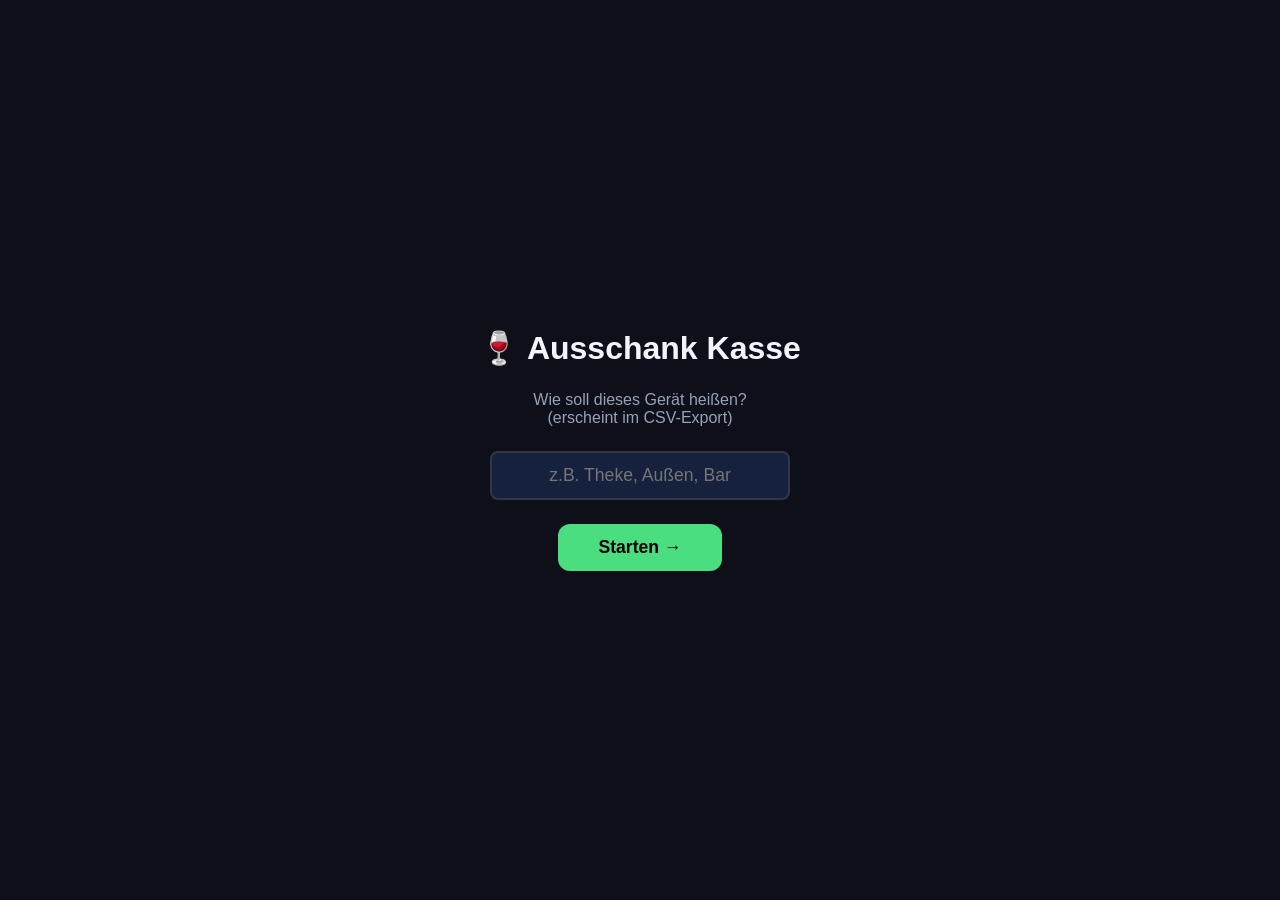
==== index.html @ 064b198a "feat: initial Ausschank-Kasse PWA Offline-first Kassensystem für iPad ohne Apple Developer-Konto.  -" ====
<!DOCTYPE html>
<html lang="de">
<head>
  <meta charset="UTF-8">
  <meta name="viewport" content="width=device-width, initial-scale=1.0, viewport-fit=cover">
  <meta name="mobile-web-app-capable" content="yes">
  <meta name="apple-mobile-web-app-capable" content="yes">
  <meta name="apple-mobile-web-app-status-bar-style" content="black-translucent">
  <meta name="apple-mobile-web-app-title" content="Kasse">
  <meta name="theme-color" content="#16213e">
  <title>Ausschank Kasse</title>
  <link rel="stylesheet" href="styles.css">
  <link rel="manifest" href="manifest.json">
  <link rel="apple-touch-icon" href="icon-192.png">
</head>
<body>

<!-- ── First-run Setup ──────────────────────────────────────────────────────-->
<div id="setup-screen" class="hidden">
  <h1>🍷 Ausschank Kasse</h1>
  <p>Wie soll dieses Gerät heißen?<br>(erscheint im CSV-Export)</p>
  <input id="setup-device-name" type="text" placeholder="z.B. Theke, Außen, Bar" maxlength="20">
  <button id="setup-save">Starten →</button>
</div>

<!-- ── App ──────────────────────────────────────────────────────────────────-->
<div id="app" class="hidden">

  <!-- Update Banner -->
  <div id="update-banner" class="hidden">
    🔄 Neue Version verfügbar
    <button>Jetzt neu laden</button>
  </div>

  <!-- Top Bar -->
  <div class="top-bar">
    <div class="top-bar-left">
      <span class="app-title">🍷 Kasse</span>
      <span id="device-label"></span>
    </div>
    <span id="last-backup"></span>
  </div>

  <!-- Nav -->
  <nav class="nav">
    <button class="nav-btn nav-btn--active" data-view="order">Bestellen</button>
    <button class="nav-btn" data-view="stats">Statistik</button>
    <button class="nav-btn" data-view="settings">Einstellungen</button>
  </nav>

  <!-- ── Order View ──────────────────────────────────────────────────────────-->
  <div id="view-order" class="view">
    <div class="order-layout">
      <!-- Product Grid -->
      <div class="product-grid-wrap">
        <div id="product-grid"></div>
      </div>
      <!-- Order Panel -->
      <div class="order-panel">
        <div class="order-list-wrap">
          <ul id="order-list"></ul>
        </div>
        <div class="order-footer">
          <div class="total-row">
            <span class="total-label">Gesamt</span>
            <span id="order-total">0,00 €</span>
          </div>
          <button id="pay-btn">Bezahlen</button>
        </div>
      </div>
    </div>
  </div>

  <!-- ── Stats View ──────────────────────────────────────────────────────────-->
  <div id="view-stats" class="view hidden">
    <div class="stats-header">
      <h2>Statistik</h2>
      <button id="export-csv-btn" class="btn-secondary">CSV exportieren</button>
    </div>
    <ul id="stats-list"></ul>
    <div class="stats-grand">
      <span>Gesamtumsatz</span>
      <span id="stats-total">0,00 €</span>
    </div>
  </div>

  <!-- ── Settings View ───────────────────────────────────────────────────────-->
  <div id="view-settings" class="view hidden">

    <!-- Gerät -->
    <div class="settings-section">
      <h3>Gerät</h3>
      <div class="settings-row">
        <input id="device-name-input" type="text" placeholder="Gerätename" maxlength="20">
        <button id="device-name-save" class="btn-primary">Speichern</button>
      </div>
    </div>

    <!-- Produkte -->
    <div class="settings-section">
      <h3>Produkte</h3>
      <ul id="settings-product-list"></ul>
      <button id="add-product-btn" class="btn-primary">+ Produkt hinzufügen</button>
    </div>

    <!-- Export / Import -->
    <div class="settings-section">
      <h3>Export & Sync</h3>
      <div class="export-actions">
        <button id="export-config-btn" class="btn-secondary">Konfiguration exportieren</button>
        <button id="import-config-btn" class="btn-secondary">Konfiguration importieren</button>
      </div>
    </div>

    <!-- Datenlöschung -->
    <div class="settings-section">
      <h3>Daten</h3>
      <button id="clear-data-btn" class="btn-danger">Alle Transaktionen löschen…</button>
    </div>

  </div>

</div><!-- /#app -->

<!-- ── Payment Overlay ────────────────────────────────────────────────────────-->
<div id="payment-overlay" class="overlay">
  <div class="overlay-box">
    <h2>Bezahlung</h2>
    <div class="pay-row">
      <span class="pay-label">Zu zahlen</span>
      <span id="pay-total" class="pay-total-amount"></span>
    </div>
    <input id="pay-given" type="number" inputmode="decimal" placeholder="Gegeben (€)" step="0.01">
    <div class="pay-row">
      <span class="change-label">Rückgeld</span>
      <span id="pay-change"></span>
    </div>
    <div class="overlay-actions">
      <button id="pay-cancel">Abbrechen</button>
      <button id="pay-complete" disabled>Abschließen</button>
    </div>
  </div>
</div>

<!-- ── Product Form Overlay ───────────────────────────────────────────────────-->
<div id="product-form-overlay" class="overlay">
  <div class="overlay-box">
    <h2>Produkt</h2>
    <form id="product-form">
      <input type="hidden" id="pf-id">
      <div class="form-group">
        <label for="pf-name">Name</label>
        <input id="pf-name" type="text" placeholder="z.B. Weinriesling" required maxlength="40">
      </div>
      <div class="form-group">
        <label for="pf-price">Preis (€)</label>
        <input id="pf-price" type="text" inputmode="decimal" placeholder="5,00" required>
      </div>
      <div class="form-group">
        <label for="pf-pledge">Pfandbetrag (€, optional)</label>
        <input id="pf-pledge" type="text" inputmode="decimal" placeholder="2,00">
        <small>Leer lassen wenn kein Pfand</small>
      </div>
      <div class="form-actions">
        <button type="button" id="product-form-cancel">Abbrechen</button>
        <button type="submit" id="product-form-save">Speichern</button>
      </div>
    </form>
  </div>
</div>

<script type="module" src="js/app.js"></script>
</body>
</html>
---- styles.css ----
/* ── Variables ─────────────────────────────────────────────────────────────── */
:root {
  --bg: #0f0f1a;
  --surface: #1a1a2e;
  --surface2: #16213e;
  --accent: #4ade80;
  --accent2: #3b82f6;
  --danger: #ef4444;
  --pfand: #f59e0b;
  --text: #f1f5f9;
  --text-muted: #94a3b8;
  --border: #2d3748;
  --radius: 12px;
  --radius-sm: 8px;
}

/* ── Reset ───────────────────────────────────────────────────────────────────*/
*, *::before, *::after { box-sizing: border-box; margin: 0; padding: 0; }
html, body { height: 100%; overflow: hidden; }
body { font-family: -apple-system, BlinkMacSystemFont, 'Segoe UI', sans-serif; background: var(--bg); color: var(--text); font-size: 16px; -webkit-tap-highlight-color: transparent; user-select: none; }
button { font: inherit; cursor: pointer; border: none; background: none; color: inherit; }

/* ── Setup Screen ────────────────────────────────────────────────────────────*/
#setup-screen { display: flex; flex-direction: column; justify-content: center; align-items: center; height: 100dvh; gap: 1.5rem; padding: 2rem; text-align: center; }
#setup-screen h1 { font-size: 2rem; }
#setup-screen p { color: var(--text-muted); }
#setup-device-name { width: 100%; max-width: 300px; padding: .75rem 1rem; border-radius: var(--radius-sm); border: 2px solid var(--border); background: var(--surface2); color: var(--text); font-size: 1.1rem; text-align: center; }
#setup-save { padding: .8rem 2.5rem; border-radius: var(--radius); background: var(--accent); color: #000; font-size: 1.1rem; font-weight: 700; }

/* ── App Layout ──────────────────────────────────────────────────────────────*/
#app { display: flex; flex-direction: column; height: 100dvh; }
.hidden { display: none !important; }

/* ── Top Bar ─────────────────────────────────────────────────────────────────*/
.top-bar { display: flex; align-items: center; justify-content: space-between; background: var(--surface2); padding: .6rem 1rem; border-bottom: 1px solid var(--border); flex-shrink: 0; }
.top-bar-left { display: flex; flex-direction: column; }
.app-title { font-weight: 700; font-size: 1rem; }
#device-label { font-size: .75rem; color: var(--text-muted); }
#last-backup { font-size: .7rem; color: var(--text-muted); }

/* ── Nav ─────────────────────────────────────────────────────────────────────*/
.nav { display: flex; background: var(--surface2); border-bottom: 1px solid var(--border); flex-shrink: 0; }
.nav-btn { flex: 1; padding: .7rem .5rem; text-align: center; font-size: .85rem; color: var(--text-muted); border-bottom: 3px solid transparent; transition: color .15s, border-color .15s; }
.nav-btn--active { color: var(--text); border-bottom-color: var(--accent); }

/* ── Views ───────────────────────────────────────────────────────────────────*/
.view { flex: 1; overflow: hidden; display: flex; flex-direction: column; }

/* ── Order View ──────────────────────────────────────────────────────────────*/
#view-order { display: flex; flex-direction: column; }
.order-layout { display: flex; flex: 1; overflow: hidden; gap: 0; }

/* Product Grid */
.product-grid-wrap { flex: 1; overflow-y: auto; padding: .75rem; display: flex; flex-direction: column; gap: .5rem; }
#product-grid { display: grid; grid-template-columns: repeat(2, 1fr); gap: .5rem; align-content: start; }
.product-btn { background: var(--surface); border-radius: var(--radius); border: 1px solid var(--border); padding: .9rem .75rem; display: flex; flex-direction: column; gap: .25rem; text-align: center; transition: background .1s, transform .05s; active-color: var(--surface2); }
.product-btn:active { transform: scale(.96); background: var(--surface2); }
.pfand-btn { background: #1a1400; border-color: var(--pfand); }
.pfand-btn .product-price { color: var(--pfand); }
.product-name { font-size: .9rem; font-weight: 600; word-break: break-word; }
.product-price { font-size: .85rem; color: var(--accent); }

/* Order Panel */
.order-panel { width: 44%; min-width: 160px; max-width: 220px; display: flex; flex-direction: column; border-left: 1px solid var(--border); background: var(--surface); overflow: hidden; }
.order-list-wrap { flex: 1; overflow-y: auto; }
#order-list { list-style: none; padding: .5rem; }
.order-item { display: flex; align-items: center; gap: .25rem; padding: .45rem .5rem; border-radius: var(--radius-sm); font-size: .88rem; }
.order-item + .order-item { border-top: 1px solid var(--border); }
.order-item--pfand .item-price { color: var(--pfand); }
.item-name { flex: 1; font-size: .82rem; }
.item-price { font-size: .82rem; white-space: nowrap; color: var(--accent); }
.remove-btn { color: var(--text-muted); font-size: .8rem; padding: .2rem .3rem; border-radius: 4px; }
.remove-btn:hover { color: var(--danger); }
.empty-hint { color: var(--text-muted); font-size: .8rem; padding: .5rem; text-align: center; }

/* Total + Pay */
.order-footer { padding: .75rem; border-top: 1px solid var(--border); display: flex; flex-direction: column; gap: .5rem; }
.total-row { display: flex; justify-content: space-between; align-items: center; }
.total-label { font-size: .85rem; color: var(--text-muted); }
#order-total { font-size: 1.5rem; font-weight: 700; color: var(--accent); }
#order-total.total--negative { color: var(--pfand); }
#pay-btn { background: var(--accent); color: #000; font-weight: 700; font-size: 1rem; padding: .7rem; border-radius: var(--radius-sm); }

/* ── Payment Overlay ─────────────────────────────────────────────────────────*/
.overlay { position: fixed; inset: 0; background: rgba(0,0,0,.7); display: flex; align-items: center; justify-content: center; z-index: 100; opacity: 0; pointer-events: none; transition: opacity .2s; }
.overlay--visible { opacity: 1; pointer-events: all; }
.overlay-box { background: var(--surface); border-radius: var(--radius); padding: 1.5rem; width: 90%; max-width: 340px; display: flex; flex-direction: column; gap: 1rem; }
.overlay-box h2 { font-size: 1.2rem; }
.pay-row { display: flex; justify-content: space-between; align-items: center; font-size: 1.1rem; }
.pay-label { color: var(--text-muted); }
.pay-total-amount { font-size: 1.5rem; font-weight: 700; color: var(--accent); }
#pay-given { width: 100%; padding: .8rem 1rem; border-radius: var(--radius-sm); border: 2px solid var(--border); background: var(--surface2); color: var(--text); font-size: 1.5rem; text-align: right; }
.change-label { color: var(--text-muted); font-size: .9rem; }
#pay-change { font-size: 1.8rem; font-weight: 700; color: var(--accent); }
.change--positive { color: var(--pfand) !important; }
.overlay-actions { display: flex; gap: .75rem; }
#pay-complete { flex: 1; background: var(--accent); color: #000; font-weight: 700; font-size: 1rem; padding: .8rem; border-radius: var(--radius-sm); }
#pay-complete:disabled { opacity: .4; cursor: default; }
#pay-cancel { padding: .8rem 1.2rem; border-radius: var(--radius-sm); border: 1px solid var(--border); }

/* ── Product Form Overlay ────────────────────────────────────────────────────*/
.form-group { display: flex; flex-direction: column; gap: .4rem; }
.form-group label { font-size: .85rem; color: var(--text-muted); }
.form-group input { padding: .7rem .9rem; border-radius: var(--radius-sm); border: 1px solid var(--border); background: var(--surface2); color: var(--text); font-size: 1rem; }
.form-group small { font-size: .75rem; color: var(--text-muted); }
.form-actions { display: flex; gap: .75rem; }
#product-form-save { flex: 1; background: var(--accent2); color: #fff; font-weight: 700; font-size: 1rem; padding: .75rem; border-radius: var(--radius-sm); }
#product-form-cancel { padding: .75rem 1rem; border-radius: var(--radius-sm); border: 1px solid var(--border); }

/* ── Stats View ──────────────────────────────────────────────────────────────*/
#view-stats { overflow-y: auto; padding: 1rem; gap: .75rem; }
.stats-header { display: flex; justify-content: space-between; align-items: center; }
.stats-header h2 { font-size: 1rem; }
#stats-list { list-style: none; display: flex; flex-direction: column; gap: .25rem; }
.stats-row { display: flex; align-items: center; gap: .5rem; padding: .6rem .75rem; background: var(--surface); border-radius: var(--radius-sm); font-size: .9rem; }
.stats-name { flex: 1; }
.stats-qty { color: var(--text-muted); min-width: 2.5rem; text-align: right; }
.stats-total { color: var(--accent); min-width: 5rem; text-align: right; font-weight: 600; }
.stats-grand { display: flex; justify-content: space-between; padding: .75rem; background: var(--surface2); border-radius: var(--radius-sm); font-size: 1rem; }
.stats-grand-total { font-size: 1.3rem; font-weight: 700; color: var(--accent); }
.btn-secondary { background: var(--surface2); border: 1px solid var(--border); padding: .6rem 1rem; border-radius: var(--radius-sm); font-size: .9rem; }

/* ── Settings View ───────────────────────────────────────────────────────────*/
#view-settings { overflow-y: auto; padding: 1rem; gap: 1rem; }
.settings-section { background: var(--surface); border-radius: var(--radius); padding: 1rem; display: flex; flex-direction: column; gap: .75rem; }
.settings-section h3 { font-size: .95rem; color: var(--text-muted); text-transform: uppercase; font-size: .8rem; letter-spacing: .05em; }
.settings-row { display: flex; gap: .5rem; align-items: center; }
.settings-row input { flex: 1; padding: .65rem .9rem; border-radius: var(--radius-sm); border: 1px solid var(--border); background: var(--surface2); color: var(--text); font-size: .95rem; }
.btn-primary { background: var(--accent2); color: #fff; font-weight: 600; padding: .65rem 1rem; border-radius: var(--radius-sm); font-size: .9rem; }
.btn-danger { background: var(--danger); color: #fff; font-weight: 600; padding: .65rem 1rem; border-radius: var(--radius-sm); font-size: .9rem; width: 100%; }
#settings-product-list { list-style: none; display: flex; flex-direction: column; gap: .4rem; }
.settings-product-item { display: flex; align-items: center; gap: .5rem; padding: .6rem .5rem; background: var(--surface2); border-radius: var(--radius-sm); }
.settings-product-info { flex: 1; display: flex; flex-direction: column; }
.settings-product-name { font-size: .9rem; }
.settings-product-price { font-size: .78rem; color: var(--text-muted); }
.settings-product-actions { display: flex; gap: .25rem; }
.icon-btn { padding: .35rem .5rem; border-radius: var(--radius-sm); border: 1px solid var(--border); font-size: .85rem; }
.icon-btn--danger { border-color: var(--danger); color: var(--danger); }
.icon-btn:disabled { opacity: .3; cursor: default; }
.export-actions { display: flex; flex-direction: column; gap: .5rem; }

/* ── Toast ───────────────────────────────────────────────────────────────────*/
.toast { position: fixed; bottom: 5rem; left: 50%; transform: translateX(-50%) translateY(1rem); background: var(--surface2); border: 1px solid var(--border); color: var(--text); padding: .65rem 1.25rem; border-radius: 9999px; font-size: .9rem; z-index: 200; opacity: 0; transition: opacity .2s, transform .2s; pointer-events: none; white-space: nowrap; }
.toast--visible { opacity: 1; transform: translateX(-50%) translateY(0); }
.toast--success { border-color: var(--accent); color: var(--accent); }
.toast--error { border-color: var(--danger); color: var(--danger); }

/* ── Update Banner ───────────────────────────────────────────────────────────*/
#update-banner { position: fixed; top: 0; left: 0; right: 0; background: var(--accent2); color: #fff; padding: .6rem 1rem; display: flex; align-items: center; justify-content: space-between; z-index: 300; font-size: .9rem; }
#update-banner button { background: rgba(255,255,255,.2); border-radius: 9999px; padding: .25rem .75rem; }
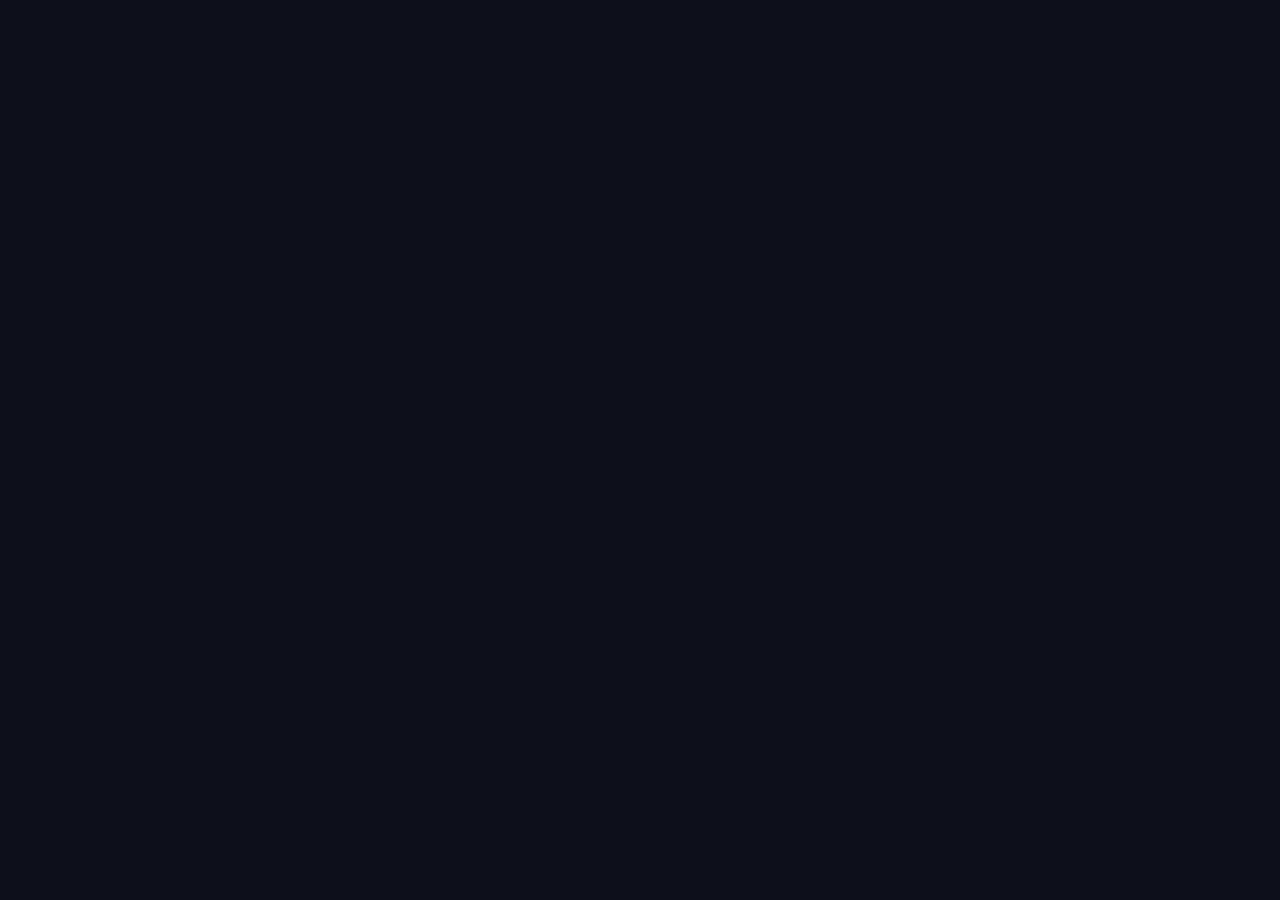
==== commit 28472166: "feat: Firebase Realtime DB Sync - Jede Transaktion wird nach Abschluss im Hintergrund zu Firebase ge" ====
--- a/index.html
+++ b/index.html
@@ -38,7 +38,10 @@
       <span class="app-title">🍷 Kasse</span>
       <span id="device-label"></span>
     </div>
-    <span id="last-backup"></span>
+    <div class="top-bar-right">
+      <span id="sync-status" class="sync-status"></span>
+      <span id="last-backup"></span>
+    </div>
   </div>
 
   <!-- Nav -->
@@ -124,17 +127,40 @@
 
 <!-- ── Payment Overlay ────────────────────────────────────────────────────────-->
 <div id="payment-overlay" class="overlay">
-  <div class="overlay-box">
-    <h2>Bezahlung</h2>
-    <div class="pay-row">
-      <span class="pay-label">Zu zahlen</span>
-      <span id="pay-total" class="pay-total-amount"></span>
-    </div>
-    <input id="pay-given" type="number" inputmode="decimal" placeholder="Gegeben (€)" step="0.01">
-    <div class="pay-row">
-      <span class="change-label">Rückgeld</span>
-      <span id="pay-change"></span>
-    </div>
+  <div class="overlay-box overlay-box--pay">
+    <div class="pay-header">
+      <div class="pay-header-row">
+        <span class="pay-label">Zu zahlen</span>
+        <span id="pay-total" class="pay-total-amount"></span>
+      </div>
+      <div class="pay-header-row">
+        <span class="pay-label">Gegeben</span>
+        <span id="pay-given-display" class="pay-given-display">–</span>
+      </div>
+      <div class="pay-header-row pay-change-row">
+        <span class="change-label">Rückgeld</span>
+        <span id="pay-change">–</span>
+      </div>
+    </div>
+
+    <!-- Schnellwahl-Scheine -->
+    <div class="pay-quick">
+      <button class="quick-btn" data-amount="500">5 €</button>
+      <button class="quick-btn" data-amount="1000">10 €</button>
+      <button class="quick-btn" data-amount="2000">20 €</button>
+      <button class="quick-btn" data-amount="5000">50 €</button>
+    </div>
+
+    <!-- Münz/Klein-Beträge Numpad — jede Taste addiert ihren Betrag -->
+    <div class="numpad">
+      <button class="numpad-btn" data-cents="100">+1 €</button>
+      <button class="numpad-btn" data-cents="200">+2 €</button>
+      <button class="numpad-btn" data-cents="500">+5 €</button>
+      <button class="numpad-btn" data-cents="50">+0,50</button>
+      <button class="numpad-btn numpad-btn--reset" data-cents="reset">C</button>
+      <button class="numpad-btn" data-cents="10">+0,10</button>
+    </div>
+
     <div class="overlay-actions">
       <button id="pay-cancel">Abbrechen</button>
       <button id="pay-complete" disabled>Abschließen</button>
--- a/styles.css
+++ b/styles.css
@@ -34,9 +34,13 @@
 /* ── Top Bar ─────────────────────────────────────────────────────────────────*/
 .top-bar { display: flex; align-items: center; justify-content: space-between; background: var(--surface2); padding: .6rem 1rem; border-bottom: 1px solid var(--border); flex-shrink: 0; }
 .top-bar-left { display: flex; flex-direction: column; }
+.top-bar-right { display: flex; flex-direction: column; align-items: flex-end; gap: .1rem; }
 .app-title { font-weight: 700; font-size: 1rem; }
 #device-label { font-size: .75rem; color: var(--text-muted); }
 #last-backup { font-size: .7rem; color: var(--text-muted); }
+.sync-status { font-size: .7rem; }
+.sync-ok { color: var(--accent); }
+.sync-pending { color: var(--pfand); }
 
 /* ── Nav ─────────────────────────────────────────────────────────────────────*/
 .nav { display: flex; background: var(--surface2); border-bottom: 1px solid var(--border); flex-shrink: 0; }
@@ -52,26 +56,44 @@
 
 /* Product Grid */
 .product-grid-wrap { flex: 1; overflow-y: auto; padding: .75rem; display: flex; flex-direction: column; gap: .5rem; }
-#product-grid { display: grid; grid-template-columns: repeat(2, 1fr); gap: .5rem; align-content: start; }
-.product-btn { background: var(--surface); border-radius: var(--radius); border: 1px solid var(--border); padding: .9rem .75rem; display: flex; flex-direction: column; gap: .25rem; text-align: center; transition: background .1s, transform .05s; active-color: var(--surface2); }
+#product-grid { display: grid; grid-template-columns: repeat(2, 1fr); gap: .6rem; align-content: start; }
+.product-btn { background: var(--surface); border-radius: var(--radius); border: 1px solid var(--border); padding: 1.1rem .75rem; display: flex; flex-direction: column; gap: .3rem; text-align: center; transition: background .1s, transform .05s; min-height: 72px; }
 .product-btn:active { transform: scale(.96); background: var(--surface2); }
 .pfand-btn { background: #1a1400; border-color: var(--pfand); }
 .pfand-btn .product-price { color: var(--pfand); }
-.product-name { font-size: .9rem; font-weight: 600; word-break: break-word; }
-.product-price { font-size: .85rem; color: var(--accent); }
+.product-name { font-size: 1rem; font-weight: 600; word-break: break-word; }
+.product-price { font-size: .9rem; color: var(--accent); }
 
 /* Order Panel */
-.order-panel { width: 44%; min-width: 160px; max-width: 220px; display: flex; flex-direction: column; border-left: 1px solid var(--border); background: var(--surface); overflow: hidden; }
+.order-panel { width: 42%; min-width: 170px; max-width: 240px; display: flex; flex-direction: column; border-left: 1px solid var(--border); background: var(--surface); overflow: hidden; }
 .order-list-wrap { flex: 1; overflow-y: auto; }
 #order-list { list-style: none; padding: .5rem; }
-.order-item { display: flex; align-items: center; gap: .25rem; padding: .45rem .5rem; border-radius: var(--radius-sm); font-size: .88rem; }
+.order-item { display: flex; align-items: center; gap: .25rem; padding: .55rem .5rem; border-radius: var(--radius-sm); font-size: .9rem; }
 .order-item + .order-item { border-top: 1px solid var(--border); }
 .order-item--pfand .item-price { color: var(--pfand); }
-.item-name { flex: 1; font-size: .82rem; }
-.item-price { font-size: .82rem; white-space: nowrap; color: var(--accent); }
-.remove-btn { color: var(--text-muted); font-size: .8rem; padding: .2rem .3rem; border-radius: 4px; }
-.remove-btn:hover { color: var(--danger); }
+.order-item--pfand-out .item-price { color: #64748b; font-size: .78rem; }
+.item-name { flex: 1; font-size: .85rem; }
+.item-price { font-size: .85rem; white-space: nowrap; color: var(--accent); }
+/* ✕ Button groß genug zum Antippen — min 44px touch target */
+.remove-btn { color: var(--text-muted); font-size: 1rem; min-width: 44px; min-height: 44px; display: flex; align-items: center; justify-content: center; border-radius: var(--radius-sm); flex-shrink: 0; }
+.remove-btn:active { color: var(--danger); background: rgba(239,68,68,.15); }
 .empty-hint { color: var(--text-muted); font-size: .8rem; padding: .5rem; text-align: center; }
+
+/* ── iPad responsive (min-width: 768px) ───────────────────────────────────────*/
+@media (min-width: 768px) {
+  #product-grid { grid-template-columns: repeat(3, 1fr); gap: .85rem; }
+  .product-btn { padding: 1.4rem 1rem; min-height: 90px; }
+  .product-name { font-size: 1.15rem; }
+  .product-price { font-size: 1rem; }
+  .order-panel { max-width: 280px; }
+  .item-name { font-size: .95rem; }
+  .item-price { font-size: .95rem; }
+  .order-item { padding: .65rem .6rem; }
+  #order-total { font-size: 1.7rem; }
+  #pay-btn { font-size: 1.15rem; padding: .85rem; }
+  .numpad-btn { font-size: 1.8rem; padding: 1.2rem .5rem; }
+  .quick-btn { font-size: 1.1rem; padding: .9rem .5rem; }
+}
 
 /* Total + Pay */
 .order-footer { padding: .75rem; border-top: 1px solid var(--border); display: flex; flex-direction: column; gap: .5rem; }
@@ -82,21 +104,37 @@
 #pay-btn { background: var(--accent); color: #000; font-weight: 700; font-size: 1rem; padding: .7rem; border-radius: var(--radius-sm); }
 
 /* ── Payment Overlay ─────────────────────────────────────────────────────────*/
-.overlay { position: fixed; inset: 0; background: rgba(0,0,0,.7); display: flex; align-items: center; justify-content: center; z-index: 100; opacity: 0; pointer-events: none; transition: opacity .2s; }
+.overlay { position: fixed; inset: 0; background: rgba(0,0,0,.7); display: flex; align-items: flex-end; justify-content: center; z-index: 100; opacity: 0; pointer-events: none; transition: opacity .2s; }
 .overlay--visible { opacity: 1; pointer-events: all; }
-.overlay-box { background: var(--surface); border-radius: var(--radius); padding: 1.5rem; width: 90%; max-width: 340px; display: flex; flex-direction: column; gap: 1rem; }
-.overlay-box h2 { font-size: 1.2rem; }
-.pay-row { display: flex; justify-content: space-between; align-items: center; font-size: 1.1rem; }
-.pay-label { color: var(--text-muted); }
-.pay-total-amount { font-size: 1.5rem; font-weight: 700; color: var(--accent); }
-#pay-given { width: 100%; padding: .8rem 1rem; border-radius: var(--radius-sm); border: 2px solid var(--border); background: var(--surface2); color: var(--text); font-size: 1.5rem; text-align: right; }
-.change-label { color: var(--text-muted); font-size: .9rem; }
-#pay-change { font-size: 1.8rem; font-weight: 700; color: var(--accent); }
+.overlay-box { background: var(--surface); border-radius: var(--radius) var(--radius) 0 0; padding: 1.25rem 1rem 1.5rem; width: 100%; max-width: 480px; display: flex; flex-direction: column; gap: .85rem; }
+.overlay-box--pay { gap: .75rem; }
+
+/* Pay header */
+.pay-header { display: flex; flex-direction: column; gap: .35rem; background: var(--surface2); border-radius: var(--radius-sm); padding: .85rem 1rem; }
+.pay-header-row { display: flex; justify-content: space-between; align-items: center; }
+.pay-change-row { margin-top: .15rem; padding-top: .35rem; border-top: 1px solid var(--border); }
+.pay-label, .change-label { color: var(--text-muted); font-size: .88rem; }
+.pay-total-amount { font-size: 1.4rem; font-weight: 700; color: var(--accent); }
+.pay-given-display { font-size: 1.4rem; font-weight: 700; color: var(--text); }
+#pay-change { font-size: 1.6rem; font-weight: 700; color: var(--accent); }
 .change--positive { color: var(--pfand) !important; }
+
+/* Quick amounts */
+.pay-quick { display: grid; grid-template-columns: repeat(4, 1fr); gap: .5rem; }
+.quick-btn { background: var(--surface2); border: 1px solid var(--border); border-radius: var(--radius-sm); padding: .75rem .5rem; font-size: 1rem; font-weight: 600; color: var(--text); transition: background .1s; }
+.quick-btn:active { background: var(--border); }
+
+/* Numpad */
+.numpad { display: grid; grid-template-columns: repeat(3, 1fr); gap: .5rem; }
+.numpad-btn { background: var(--surface2); border: 1px solid var(--border); border-radius: var(--radius-sm); padding: 1.1rem .5rem; font-size: 1.2rem; font-weight: 600; color: var(--text); transition: background .1s, transform .05s; min-height: 56px; }
+.numpad-btn:active { background: var(--border); transform: scale(.95); }
+.numpad-btn--reset { background: rgba(239,68,68,.15); border-color: var(--danger); color: var(--danger); font-size: 1.4rem; }
+.numpad-btn--reset:active { background: rgba(239,68,68,.3); }
+
 .overlay-actions { display: flex; gap: .75rem; }
-#pay-complete { flex: 1; background: var(--accent); color: #000; font-weight: 700; font-size: 1rem; padding: .8rem; border-radius: var(--radius-sm); }
-#pay-complete:disabled { opacity: .4; cursor: default; }
-#pay-cancel { padding: .8rem 1.2rem; border-radius: var(--radius-sm); border: 1px solid var(--border); }
+#pay-complete { flex: 1; background: var(--accent); color: #000; font-weight: 700; font-size: 1.05rem; padding: .9rem; border-radius: var(--radius-sm); }
+#pay-complete:disabled { opacity: .35; cursor: default; }
+#pay-cancel { padding: .9rem 1.25rem; border-radius: var(--radius-sm); border: 1px solid var(--border); }
 
 /* ── Product Form Overlay ────────────────────────────────────────────────────*/
 .form-group { display: flex; flex-direction: column; gap: .4rem; }
